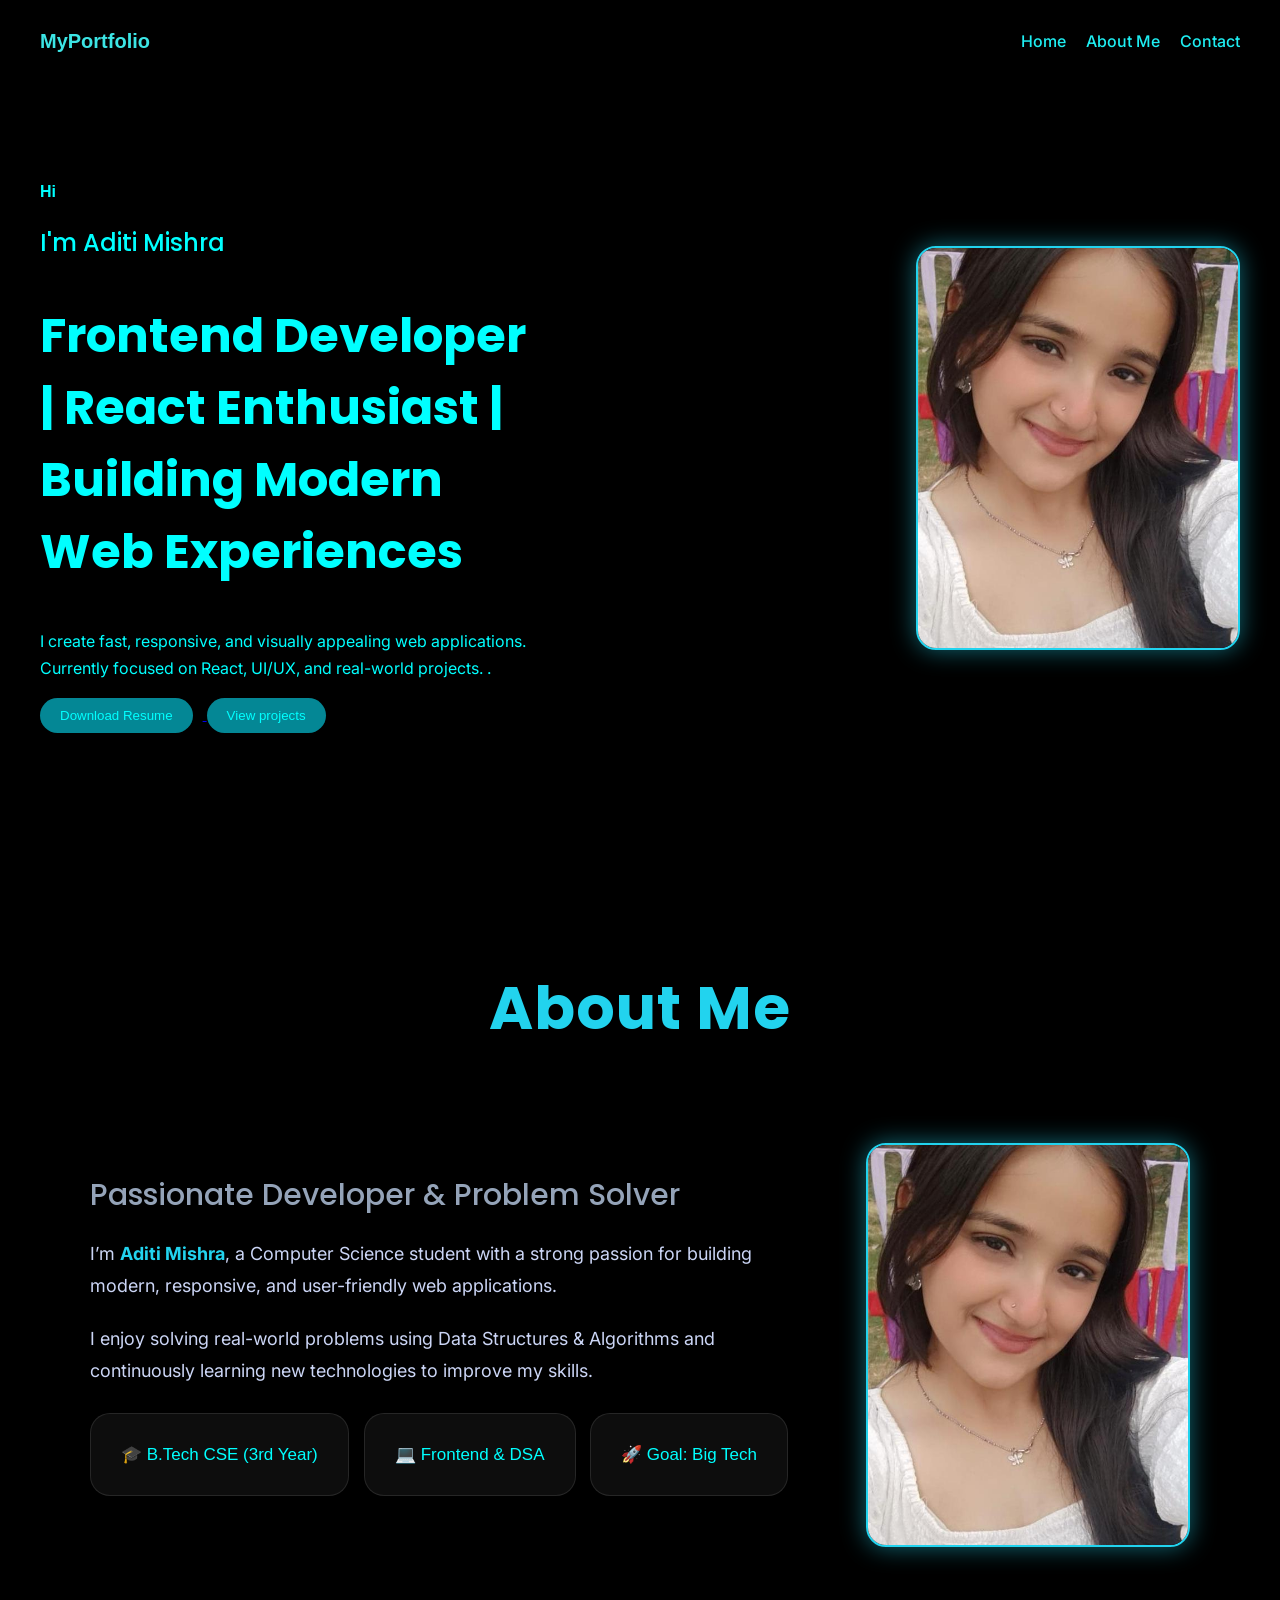
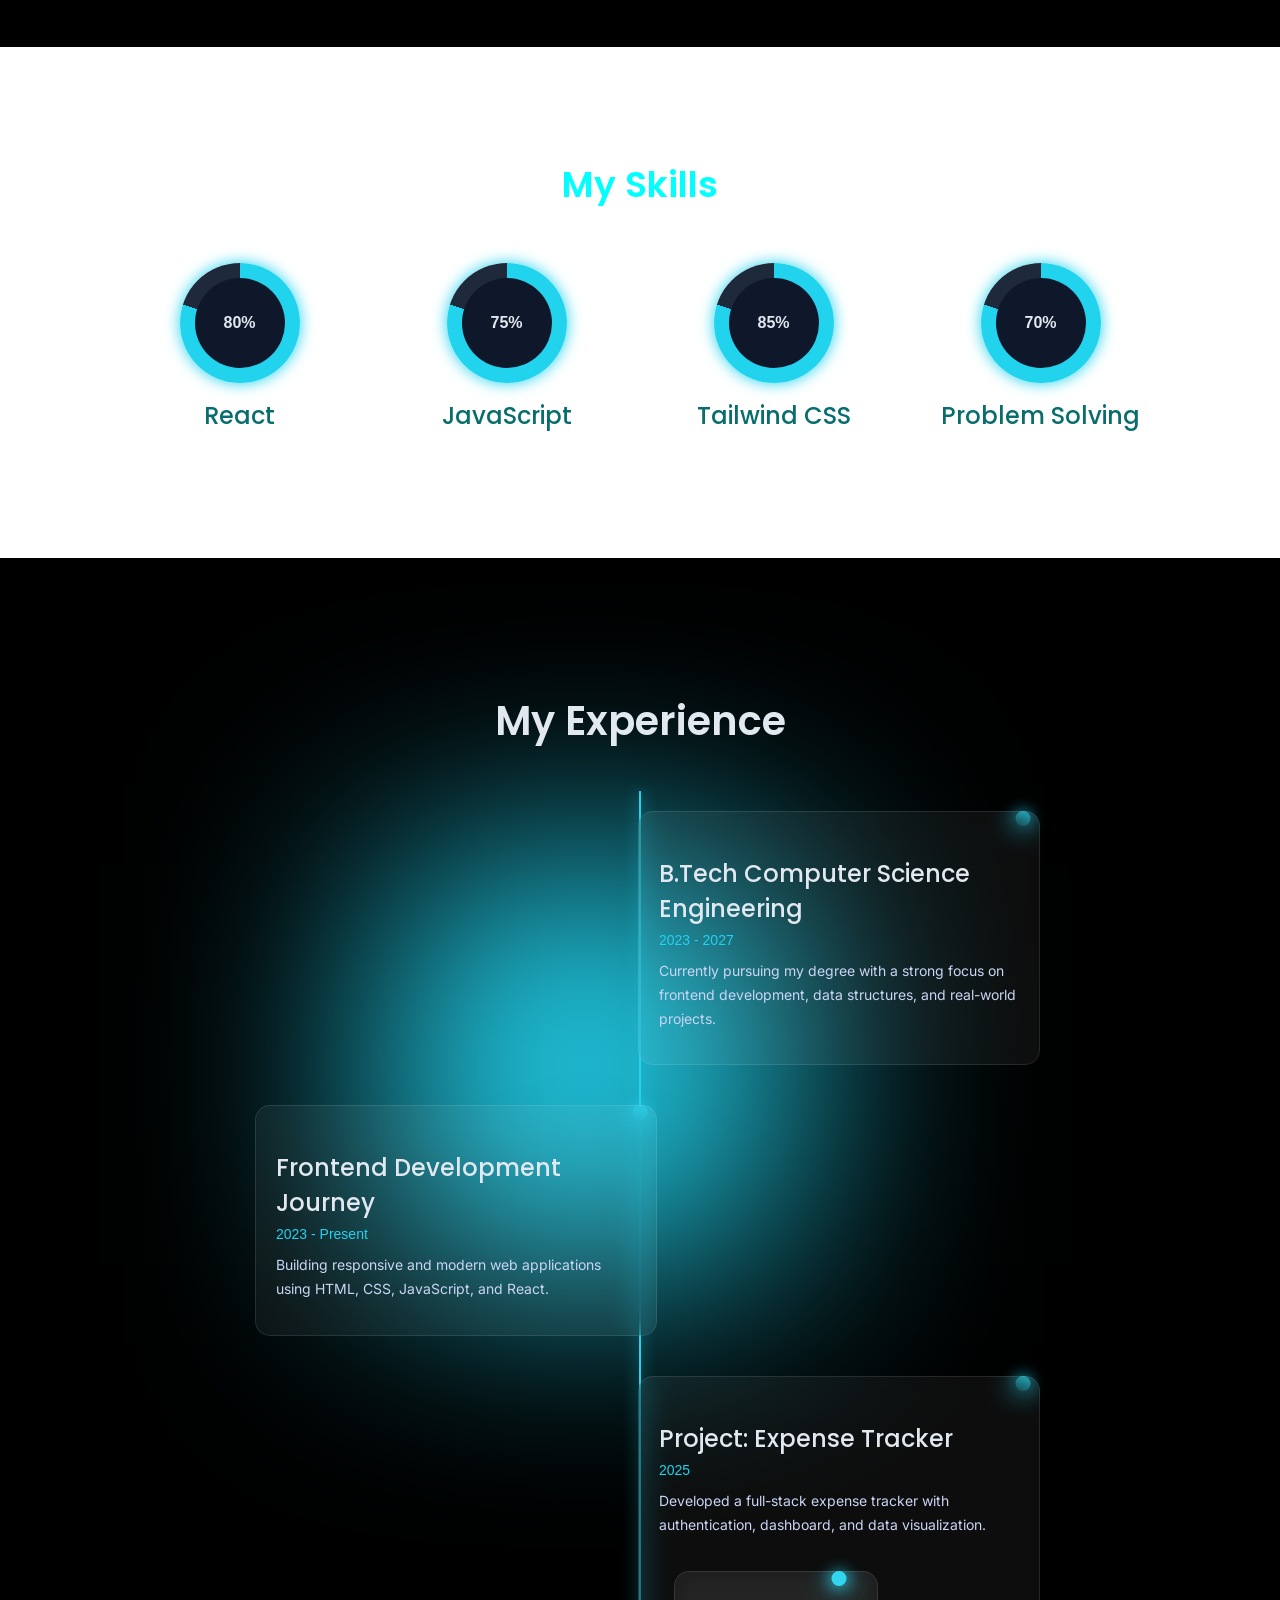
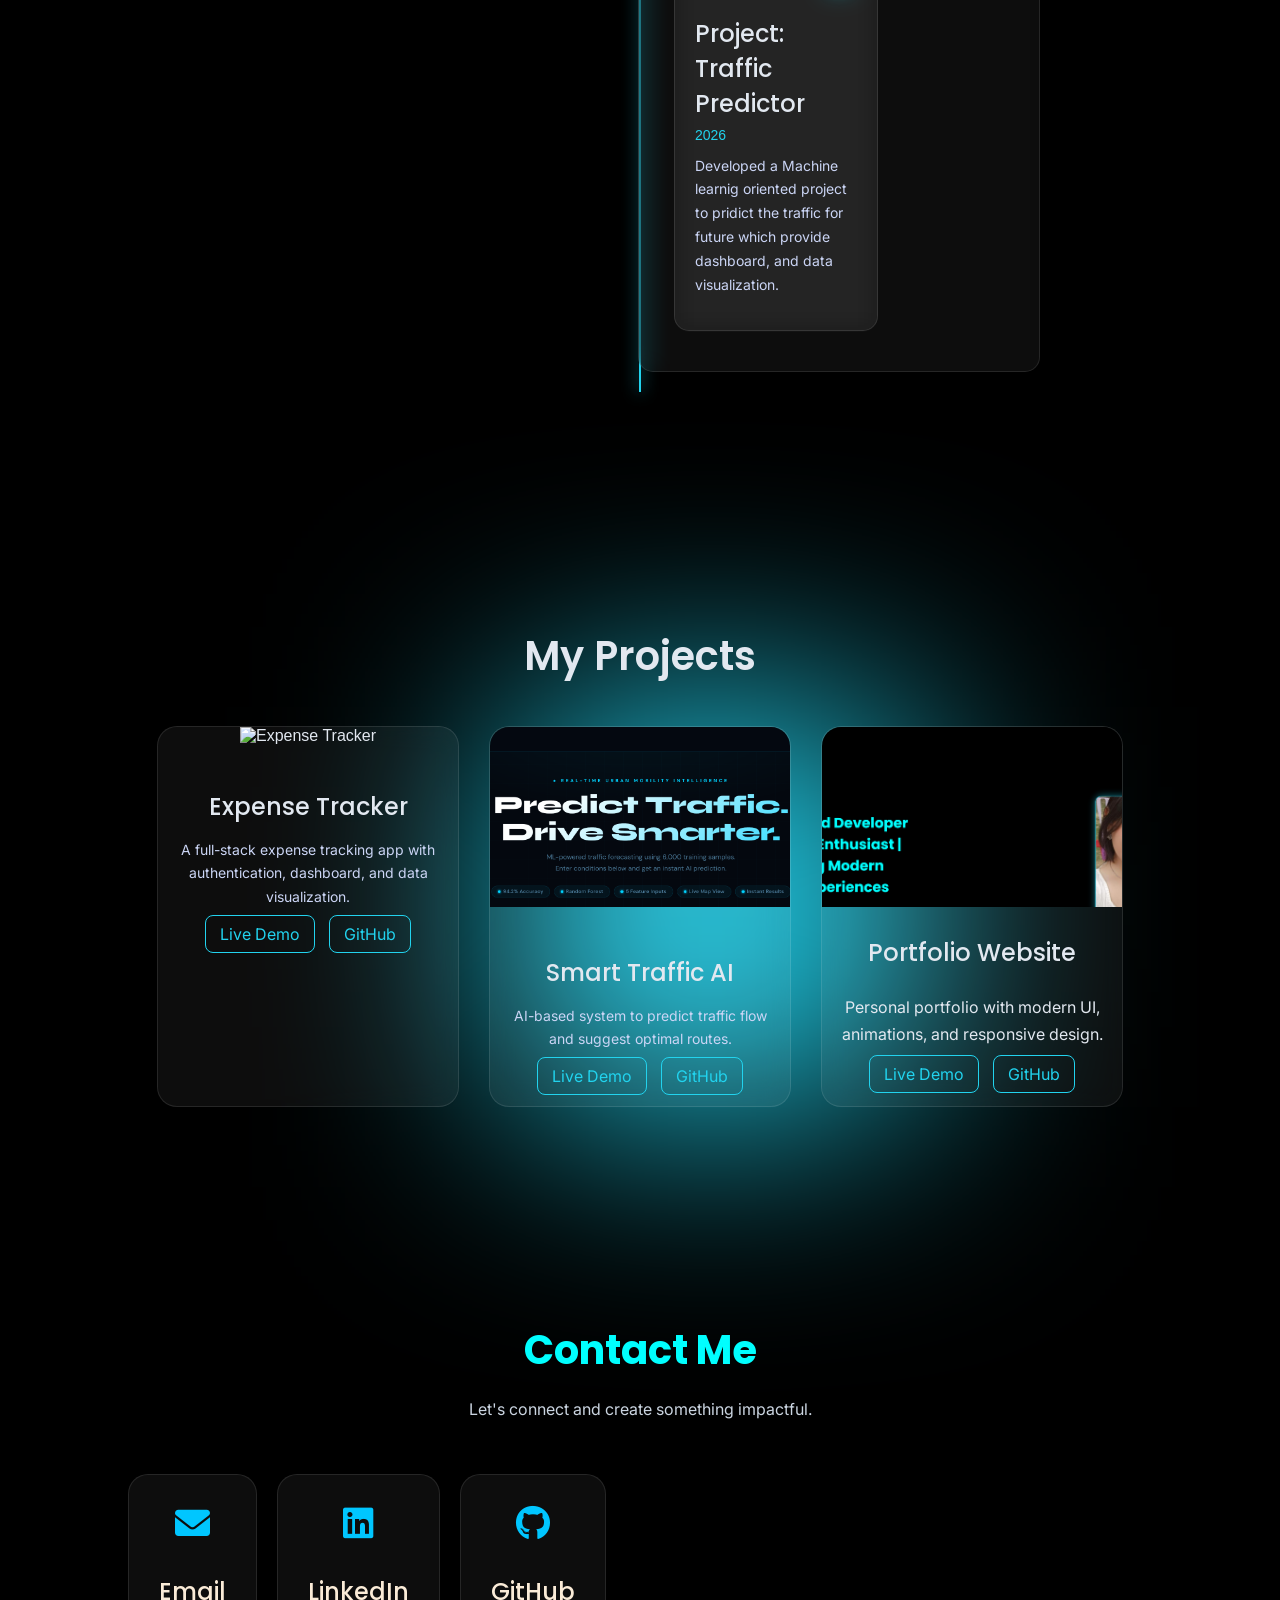
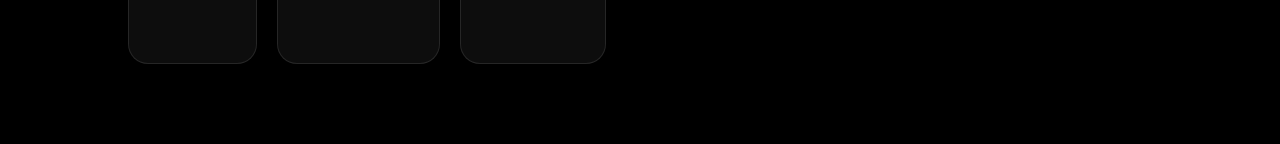
==== index.html @ 09c5f7f3 "first commit" ====
<!DOCTYPE html>
<html lang="en">
<head>
  <meta charset="UTF-8">
  <title>My Portfolio</title>

 <link rel="stylesheet" href="style.css">
 <link rel="stylesheet" href="https://cdnjs.cloudflare.com/ajax/libs/font-awesome/6.0.0/css/all.min.css">
 <link href="https://fonts.googleapis.com/css2?family=Poppins:wght@400;600;700&family=Inter:wght@300;400;500&display=swap" rel="stylesheet">
 
</head>

<body>

  <!-- NAVBAR -->
  <nav class="navbar">
    <div class="logo">MyPortfolio</div>
    <ul class="nav-links">
      <li><a href="#home">Home</a></li>
      <li><a href="about.html">About Me</a></li>
      <li><a href="#contact">Contact </a></li>
    </ul>
  </nav>

  <!-- HERO -->
  <section id="home" class="hero">
    <div class="hero-text">
      <h4>Hi</h4>
      <h3> I'm  Aditi Mishra</h3>
      <h1> Frontend Developer | React Enthusiast | Building Modern Web Experiences</h1> 
      <p>I create fast, responsive, and visually appealing web applications.
Currently focused on React, UI/UX, and real-world projects. .</p>
<a href="image/ADITI MISHRA cv (10).pdf" download>
  <button class="btn">Download Resume</button>
</a>  
      <button class="btn">View projects</button>
    </div>

    <div class ="imagebg">
    <img src="image/Aditi Mishra.jpeg">
  </section>

  <!-- ABOUT -->
  <!-- ABOUT -->
<section id="about">

  <!-- TOP HEADING -->
  <h2 class="about-title">About Me</h2>

  <div class="about-container">

    <!-- LEFT CONTENT -->
    <div class="about-content">
      <h3>Passionate Developer & Problem Solver</h3>

      <p>
        I’m <span>Aditi Mishra</span>, a Computer Science student with a strong passion for building modern, responsive, and user-friendly web applications.
      </p>

      <p>
        I enjoy solving real-world problems using Data Structures & Algorithms and continuously learning new technologies to improve my skills.
      </p>

      <div class="about-cards">
        <div class="card">🎓 B.Tech CSE (3rd Year)</div>
        <div class="card">💻 Frontend & DSA</div>
        <div class="card">🚀 Goal: Big Tech</div>
      </div>
    </div>

    <!-- RIGHT IMAGE -->
    <div class="about-image">
      <img src="image/Aditi Mishra.jpeg" alt="Aditi">
    </div>

  </div>

</section>

<!--skills-->
<section id="skills">
  <h2>My Skills</h2>

  <div class="skills-container">

    <div class="skill-card">
      <div class="circle">
        <span>80%</span>
      </div>
      <h3>React</h3>
    </div>

    <div class="skill-card">
      <div class="circle">
        <span>75%</span>
      </div>
      <h3>JavaScript</h3>
    </div>

    <div class="skill-card">
      <div class="circle">
        <span>85%</span>
      </div>
      <h3>Tailwind CSS</h3>
    </div>

    <div class="skill-card">
      <div class="circle">
        <span>70%</span>
      </div>
      <h3>Problem Solving</h3>
    </div>

  </div>
</section>
<!--Experince-->
<section id="experience">
  <h2 class="section-title">My Experience</h2>

  <div class="timeline">

    <!-- ITEM 1 -->
    <div class="timeline-item">
      <div class="timeline-dot"></div>
      <div class="timeline-content">
        <h3>B.Tech Computer Science Engineering</h3>
        <span>2023 - 2027</span>
        <p>
          Currently pursuing my degree with a strong focus on frontend development,
          data structures, and real-world projects.
        </p>
      </div>
    </div>

    <!-- ITEM 2 -->
    <div class="timeline-item">
      <div class="timeline-dot"></div>
      <div class="timeline-content">
        <h3>Frontend Development Journey</h3>
        <span>2023 - Present</span>
        <p>
          Building responsive and modern web applications using HTML, CSS,
          JavaScript, and React.
        </p>
      </div>
    </div>

    <!-- ITEM 3 -->
    <div class="timeline-item">
      <div class="timeline-dot"></div>
      <div class="timeline-content">
        <h3>Project: Expense Tracker</h3>
        <span>2025</span>
        <p>
          Developed a full-stack expense tracker with authentication,
          dashboard, and data visualization.
        </p>
        <div class="timeline-item">
      <div class="timeline-dot"></div>
      <div class="timeline-content">
        <h3>Project: Traffic Predictor</h3>
        <span>2026</span>
        <p>
          Developed a Machine learnig oriented project to pridict the traffic for future which provide
          dashboard, and data visualization.
        </p>
      </div>
      </div>
    </div>

  </div>
</section>
<section id="projects">
  <h2 class="section-title">My Projects</h2>

  <div class="projects-container">

    <!-- PROJECT 1 -->
    <div class="project-card">
      <img src="project1.jpg" alt="Expense Tracker">

      <div class="project-content">
        <h3>Expense Tracker</h3>
        <p>
          A full-stack expense tracking app with authentication,
          dashboard, and data visualization.
        </p>

        <div class="project-buttons">
          <a href="#">Live Demo</a>
          <a href="#">GitHub</a>
        </div>
      </div>
    </div>

    <!-- PROJECT 2 -->
    <div class="project-card">
    <img src="image/Screenshot 2026-04-22 012758.png" alt="taffic ai">

      <div class="project-content">
        <h3>Smart Traffic AI</h3>
        <p>
          AI-based system to predict traffic flow and suggest optimal routes.
        </p>

        <div class="project-buttons">
          <a href="https://smart-traffic-ai-7.onrender.com">Live Demo</a>
          <a href="#">GitHub</a>
        </div>
      </div>
    </div>

    <!-- PROJECT 3 -->
    <div class="project-card">
   <img src="image/Screenshot 2026-04-22 014218.png" alt="portfolio>

      <div class="project-content">
        <h3>Portfolio Website</h3>
        <p>
          Personal portfolio with modern UI, animations, and responsive design.
        </p>

        <div class="project-buttons">
          <a href="#">Live Demo</a>
          <a href="#">GitHub</a>
        </div>
      </div>
    </div>

  </div>
</section>
  <!-- CONTACT -->
 <section class="contact">
  <h1>Contact Me</h1>
  <p class="subtitle">Let's connect and create something impactful.</p>

  <div class="contact-container">

    <!-- LEFT SIDE -->
    <div class="contact-left">
      <div class="card">
        <i class="fas fa-envelope"></i>
        <a href="mailto:aditimishra98211@gmail.com"><h3>Email</h3></a>
        
      </div>

      <div class="card">
        <i class="fab fa-linkedin"></i>
        <a href="https://www.linkedin.com/in/aditi-mishra-0718652a6/"> <h3>LinkedIn</h3></a>
       
      </div>

      <div class="card">
      <i class="fab fa-github"></i>
        <a href="https://github.com/aditimishra98211-rgb">  <h3>GitHub</h3></a>
        
      </div>
    </div>
</body>
</html>
---- style.css ----
html {
      scroll-behavior: smooth;
    }

    body {
      margin: 0;
      font-family: Arial, sans-serif;
    }

    /* NAVBAR */
    .navbar {
      display: flex;
      justify-content: space-between;
      align-items: center;
      padding: 15px 40px;
      background:black;
      position: sticky;
      top: 0;
      box-shadow:aqua;
    }

    .logo {
      font-weight: bold;
      font-size: 20px;
      color:rgb(60, 229, 229)
    }

    .nav-links {
      display: flex;
      list-style: none;
      gap: 20px;
    }

    .nav-links a {
      text-decoration: none;
      color: rgb(30, 238, 242);
      font-weight: 500;
      background-color: black;
    }

    /* HERO SECTION */
    .hero {
      display: flex;
      justify-content: space-between;
      align-items: center;
      padding: 80px 40px;
      background:rgb(0, 0, 0)
    }

    .hero-text {
      max-width: 500px;
      color:aqua
    }

    .hero h1 {
      font: size 65px;
    }

    .btn {
      padding: 10px 20px;
      border-radius: 20px;
      border: none;
      background:rgb(4, 135, 149);
      color: aqua;
      cursor: pointer;
      margin-right: 10px;
    }

    /* SECTIONS */
    section {
      padding: 80px 40px;
      section {
  border-top: 1px solid rgba(255,255,255,0.1);
  box-shadow: inset 0 1px 20px rgba(34,211,238,0.2);
}

    }
    .imagebg{
  display: flex;
  justify-content: flex-end;
}

.imagebg img {
  width: 320px;
  height: 400px;
  object-fit: cover;
  border-radius: 20px;
  border: 2px solid #22d3ee;
  box-shadow: 0 0 25px rgba(34, 211, 238, 0.5);
  transition: 0.3s;
}

/* IMAGE HOVER */
.imagebg img:hover {
  transform: scale(1.05);
  box-shadow: 0 0 35px #22d3ee;
}
/* ===== ABOUT SECTION ===== */
#about {
  padding: 100px 60px;
  background: black;
  color:aqua;
}

/* TOP HEADING */
.about-title {
  text-align: center;
  font-size: 60px;
  font-weight: 700;
  color: #22d3ee;
  margin-bottom: 90px;
  letter-spacing: 1px;
}

/* MAIN LAYOUT */
.about-container {
  max-width: 1100px;
  margin: auto;
  display: flex;
  align-items: flex-start;
  justify-content: space-between;
  gap: 70px;
  flex-wrap: wrap;
}

/* LEFT CONTENT */
.about-content {
  flex: 1;
  min-width: 320px;
}

/* SUBHEADING */
.about-content h3 {
  font-size: 30px;
  color: #94a3b8;
  margin-bottom: 20px;
}

/* PARAGRAPH */
.about-content p {
  font-size: 18px;
  line-height: 1.8;
  margin-bottom: 20px;
  color: #cbd5f5;
}

/* NAME HIGHLIGHT */
.about-content span {
  color: #22d3ee;
  font-weight: bold;
}

/* RIGHT IMAGE */
.about-image {
  display: flex;
  justify-content: flex-end;
}

.about-image img {
  width: 320px;
  height: 400px;
  object-fit: cover;
  border-radius: 20px;
  border: 2px solid #22d3ee;
  box-shadow: 0 0 25px rgba(34, 211, 238, 0.5);
  transition: 0.3s;
}

/* IMAGE HOVER */
.about-image img:hover {
  transform: scale(1.05);
  box-shadow: 0 0 35px #22d3ee;
}

/* CARDS */
.about-cards {
  display: flex;
  gap: 15px;
  margin-top: 25px;
  flex-wrap: wrap;
}

/* CARD STYLE */
.card {
  padding: 12px 22px;
  border-radius: 12px;
  background: rgba(255,255,255,0.05);
  backdrop-filter: blur(10px);
  border: 1px solid rgba(255,255,255,0.1);
  font-size: 17px;
  transition: 0.3s;
}

/* CARD HOVER */
.card:hover {
  transform: translateY(-6px);
  box-shadow: 0 0 15px #22d3ee;
}

/* SECTION */
#skills {
  padding: 80px 20px;
  text-align: center;
   background : linear-gradient(black);
   color: aqua;
}
 


/* GRID */
.skills-container {
  display: flex;
  justify-content: center;
  gap: 25px;
  flex-wrap: wrap;
}

/* CARD */
.skill-card {
  width: 200px;
  padding: 20px;
  border-radius: 20px;
  background: rgba(255, 255, 255, 0.05);
  backdrop-filter: blur(12px);
  border: 1px solid rgba(255,255,255,0.1);
  transition: 0.3s;
  text-align: center;
}

/* HOVER */
.skill-card:hover {
  transform: translateY(-10px);
  box-shadow: 0 0 25px #22d3ee;
}

/* CIRCLE */
.circle {
  width: 120px;
  height: 120px;
  margin: auto;
  border-radius: 50%;
  display: flex;
  align-items: center;
  justify-content: center;
  position: relative;

  background: conic-gradient(#22d3ee 80%, #1e293b 0%);
}
.circle {
  box-shadow: 0 0 15px #22d3ee;
}

/* INNER CIRCLE */
.circle::before {
  content: "";
  position: absolute;
  width: 90px;
  height: 90px;
  background: #0f172a;
  border-radius: 50%;
}

/* TEXT INSIDE */
.circle span {
  position: relative;
  color: #e2e8f0;
  font-weight: bold;
}

/* TITLE */
.skill-card h3 {
  margin-top: 15px;
  color: rgb(7, 109, 109);
}
/* SECTION */
#experience {
  padding: 100px 20px;
  background: black;
  color: #e2e8f0;
  position: relative;
}

/* TITLE */
.section-title {
  font-size: 40px;
  text-align: center;
  margin-bottom: 40px;
}

/* TIMELINE */
.timeline {
  position: relative;
  max-width: 800px;
  margin: auto;
}

/* VERTICAL LINE */
.timeline::before {
  content: "";
  position: absolute;
  left: 50%;
  width: 2px;
  height: 100%;
  background: #22d3ee;
  transform: translateX(-50%);
  box-shadow: 0 0 15px #22d3ee;
}

/* ITEM */
.timeline-item {
  display: flex;
  justify-content: flex-end;
  padding: 20px 0;
  position: relative;
}

/* ALTERNATE SIDE */
.timeline-item:nth-child(even) {
  justify-content: flex-start;
}

/* DOT */
.timeline-dot {
  position: absolute;
  left: 50%;
  width: 15px;
  height: 15px;
  background: #22d3ee;
  border-radius: 50%;
  transform: translateX(-50%);
  box-shadow: 0 0 15px #22d3ee;
}

/* CONTENT CARD */
.timeline-content {
  width: 45%;
  background: rgba(255,255,255,0.05);
  padding: 20px;
  border-radius: 15px;
  backdrop-filter: blur(12px);
  border: 1px solid rgba(255,255,255,0.1);
  transition: 0.3s;
}

/* HOVER */
.timeline-content:hover {
  transform: translateY(-8px);
  box-shadow: 0 0 25px #22d3ee;
}

/* TEXT */
.timeline-content h3 {
  margin-bottom: 5px;
}

.timeline-content span {
  font-size: 14px;
  color: #22d3ee;
}

.timeline-content p {
  margin-top: 10px;
  font-size: 14px;
  color: #cbd5f5;
}

/* GLOW BACKGROUND */
#experience::before {
  content: "";
  position: absolute;
  width: 400px;
  height: 400px;
  background: #22d3ee;
  filter: blur(120px);
  top: 20%;
  left: 30%;
  z-index: 0;
}

#experience * {
  position: relative;
  z-index: 1;
}

/* RESPONSIVE */
@media (max-width: 768px) {
  .timeline::before {
    left: 10px;
  }

  .timeline-item {
    justify-content: flex-start;
    padding-left: 30px;
  }

  .timeline-dot {
    left: 10px;
  }

  .timeline-content {
    width: 100%;
  }
}
/* SECTION */
#projects {
  padding: 100px 20px;
  background:black;
  color: #e2e8f0;
  text-align: center;
  position: relative;
}

/* TITLE */
.section-title {
  font-size: 36px;
  margin-bottom: 50px;
  
}

/* GRID */
.projects-container {
  display: flex;
  justify-content: center;
  gap: 30px;
  flex-wrap: wrap;
}

/* CARD */
.project-card {
  width: 300px;
  border-radius: 20px;
  overflow: hidden;
  background: rgba(255,255,255,0.05);
  backdrop-filter: blur(12px);
  border: 1px solid rgba(255,255,255,0.1);
  transition: 0.3s;
}

/* IMAGE */
.project-card img {
  width: 100%;
  height: 180px;
  object-fit: cover;
}

/* CONTENT */
.project-content {
  padding: 20px;
}

/* TEXT */
.project-content h3 {
  margin-bottom: 10px;
}

.project-content p {
  font-size: 14px;
  color: #cbd5f5;
}

/* BUTTONS */
.project-buttons {
  margin-top: 15px;
}

.project-buttons a {
  text-decoration: none;
  padding: 8px 14px;
  margin: 5px;
  border-radius: 8px;
  border: 1px solid #22d3ee;
  color: #22d3ee;
  transition: 0.3s;
}

/* BUTTON HOVER */
.project-buttons a:hover {
  background: #22d3ee;
  color: black;
}

/* CARD HOVER */
.project-card:hover {
  transform: translateY(-10px);
  box-shadow: 0 0 25px #22d3ee;
  object-fit: contain;
}

/* GLOW BACKGROUND */
#projects::before {
  content: "";
  position: absolute;
  width: 400px;
  height: 400px;
  background: #22d3ee;
  filter: blur(120px);
  top: 30%;
  left: 40%;
  z-index: 0;
}

#projects * {
  position: relative;
  z-index: 1;
}
h1, h2, h3 {
  font-family: 'Poppins', sans-serif;
}

p, a, li {
  font-family: 'Inter', sans-serif;
}
h1 { font-size: 48px; font-weight: 700; }
h2 { font-size: 36px; font-weight: 600; }
h3 { font-size: 24px; font-weight: 500; }

p  { font-size: 16px; line-height: 1.7; }
.section-title {
  font-size: 40px;
  text-align: center;
  margin-bottom: 40px;
}
.gradient-text {
  background: linear-gradient(to right, #22d3ee, #6366f1);
  -webkit-background-clip: text;
  color: transparent;
}
.contact {
  padding: 80px 10%;
  text-align: center;
  background:black;
  color: aqua;
}

.contact h1 {
  font-size: 40px;
  margin-bottom: 10px;
}

.subtitle {
  color: #cbd5e1;
  margin-bottom: 50px;
}

.contact-container {
  display: flex;
  justify-content: space-between;
  align-items: center;
  gap: 40px;
}

/* LEFT SIDE */
.contact-left {
  display: flex;
  gap: 20px;
}

.card {
  background: rgba(255,255,255,0.05);
  padding: 30px;
  border-radius: 20px;
  backdrop-filter: blur(10px);
  transition: 0.3s;
  cursor: pointer;
}
.card i {
  font-size: 35px;
  margin-bottom: 10px;
  color: #00c6ff;
}

.card:hover {
  transform: translateY(-10px);
  background: rgba(255,255,255,0.1);
}

/* RIGHT SIDE FORM */
.contact-right {
  width: 50%;
  background: rgba(255,255,255,0.05);
  padding: 30px;
  border-radius: 20px;
  backdrop-filter: blur(15px);
}

form {
  display: flex;
  flex-direction: column;
  gap: 15px;
}

input, textarea {
  padding: 12px;
  border: none;
  border-radius: 10px;
  outline: none;
  background:black
  color: aqua;
}

textarea {
  height: 120px;
}

button {
  padding: 12px;
  border: none;
  border-radius: 10px;
  background: linear-gradient(45deg, #00c6ff, #0072ff);
  color: white;
  cursor: pointer;
  transition: 0.3s;
}

button:hover {
  transform: scale(1.05);
}
.card a{
  text-decoration: none;
  color: antiquewhite;
}
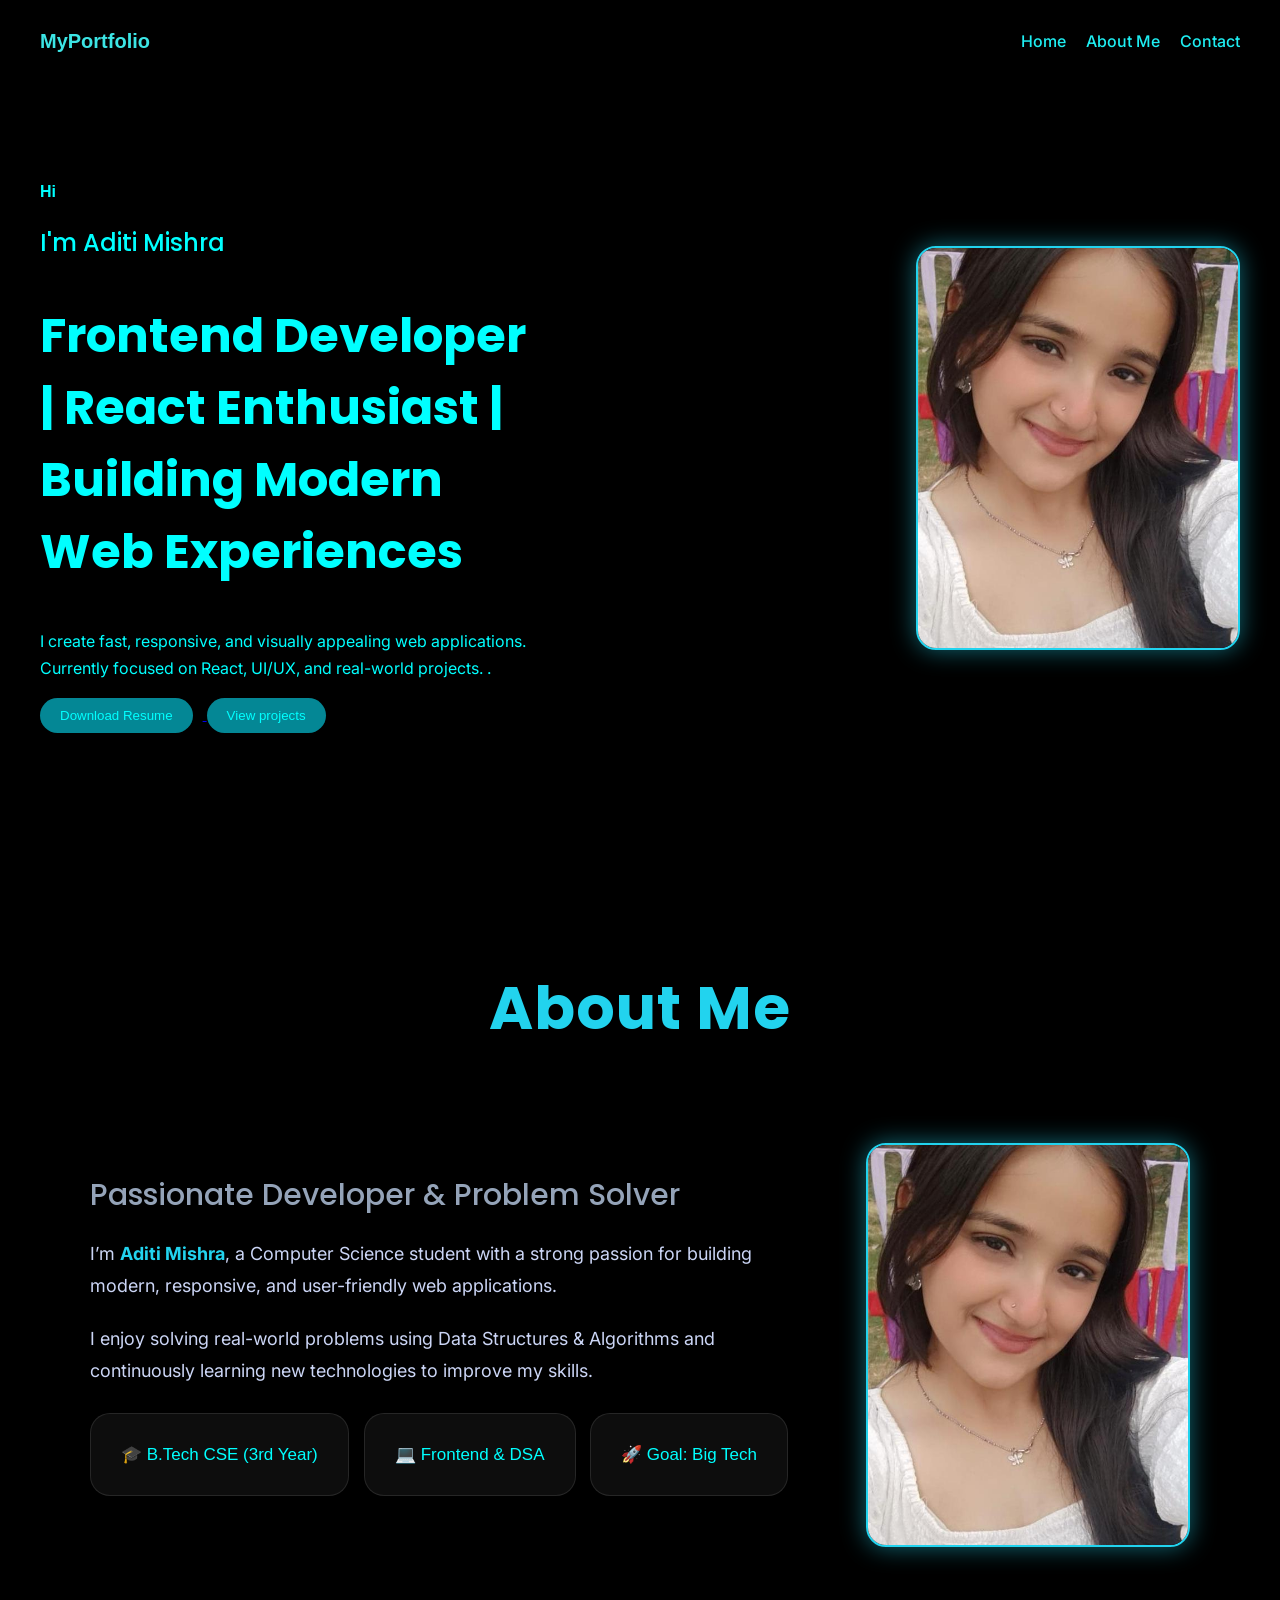
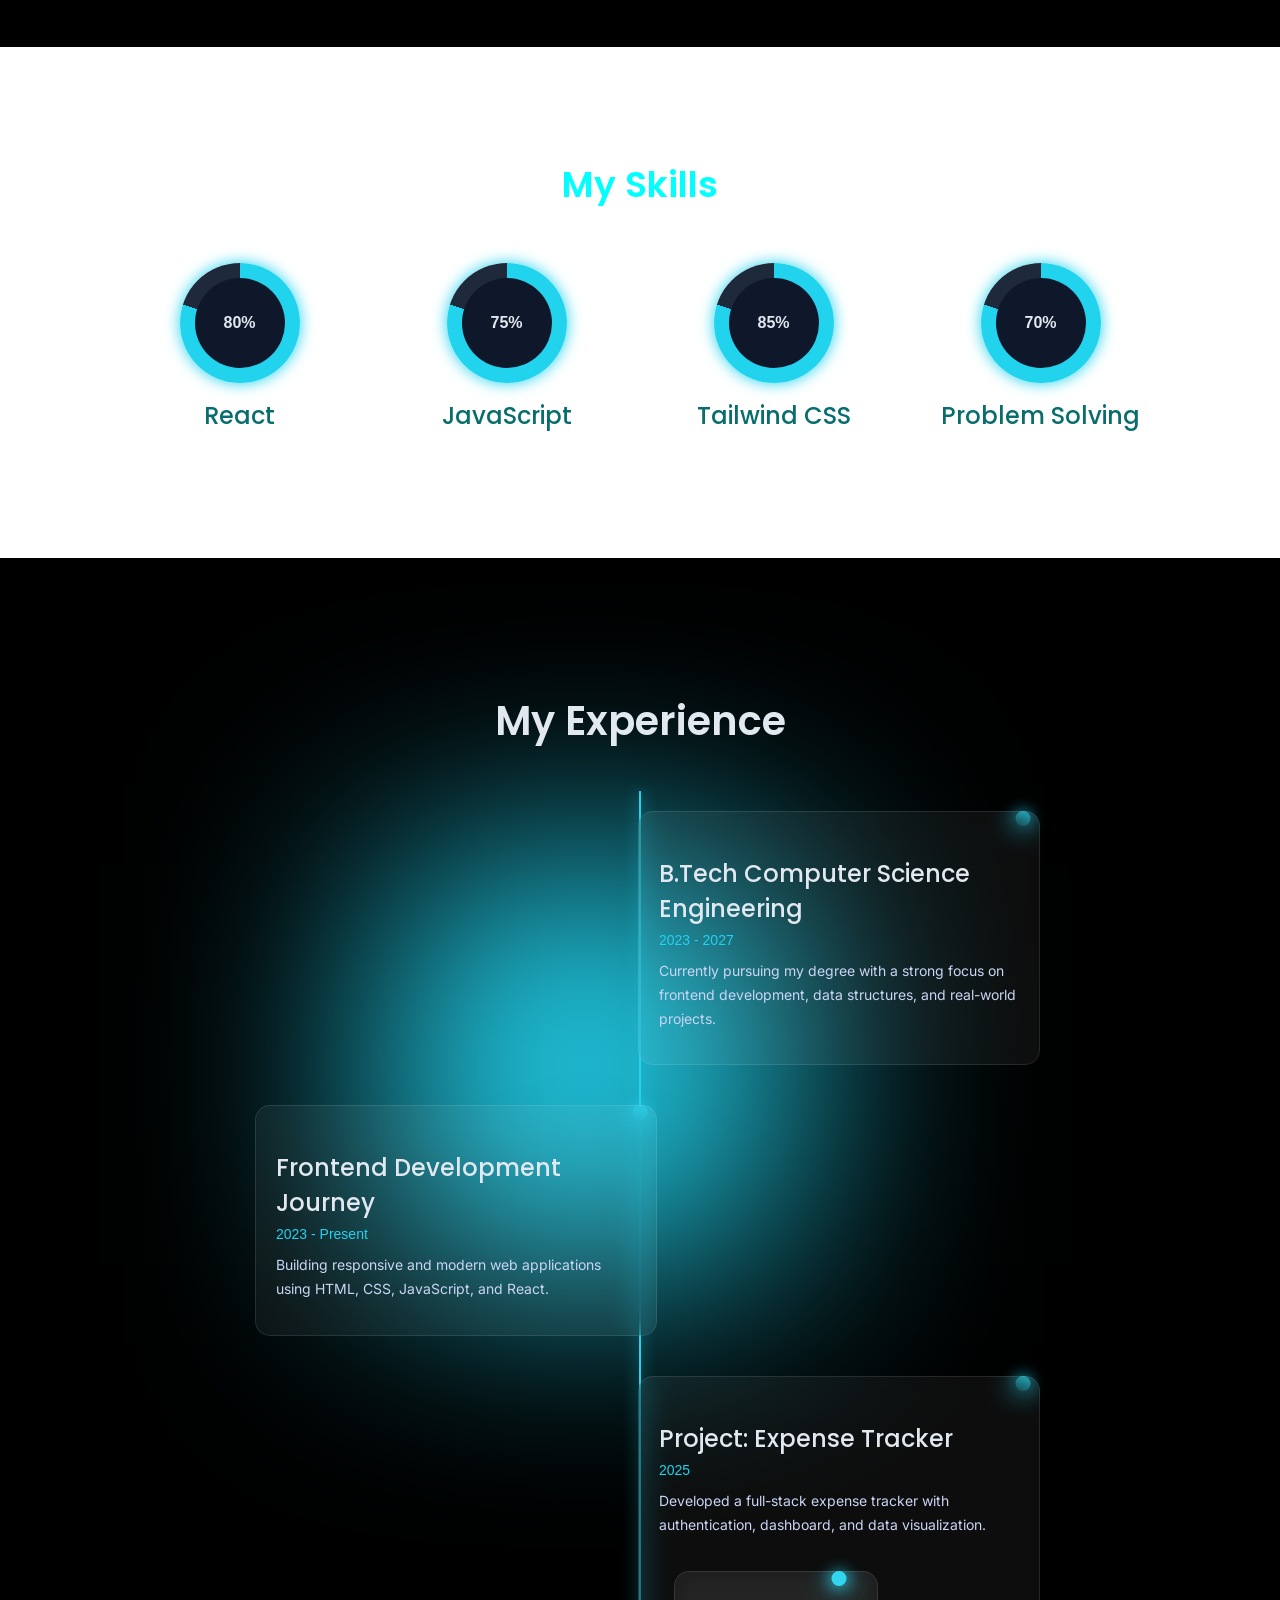
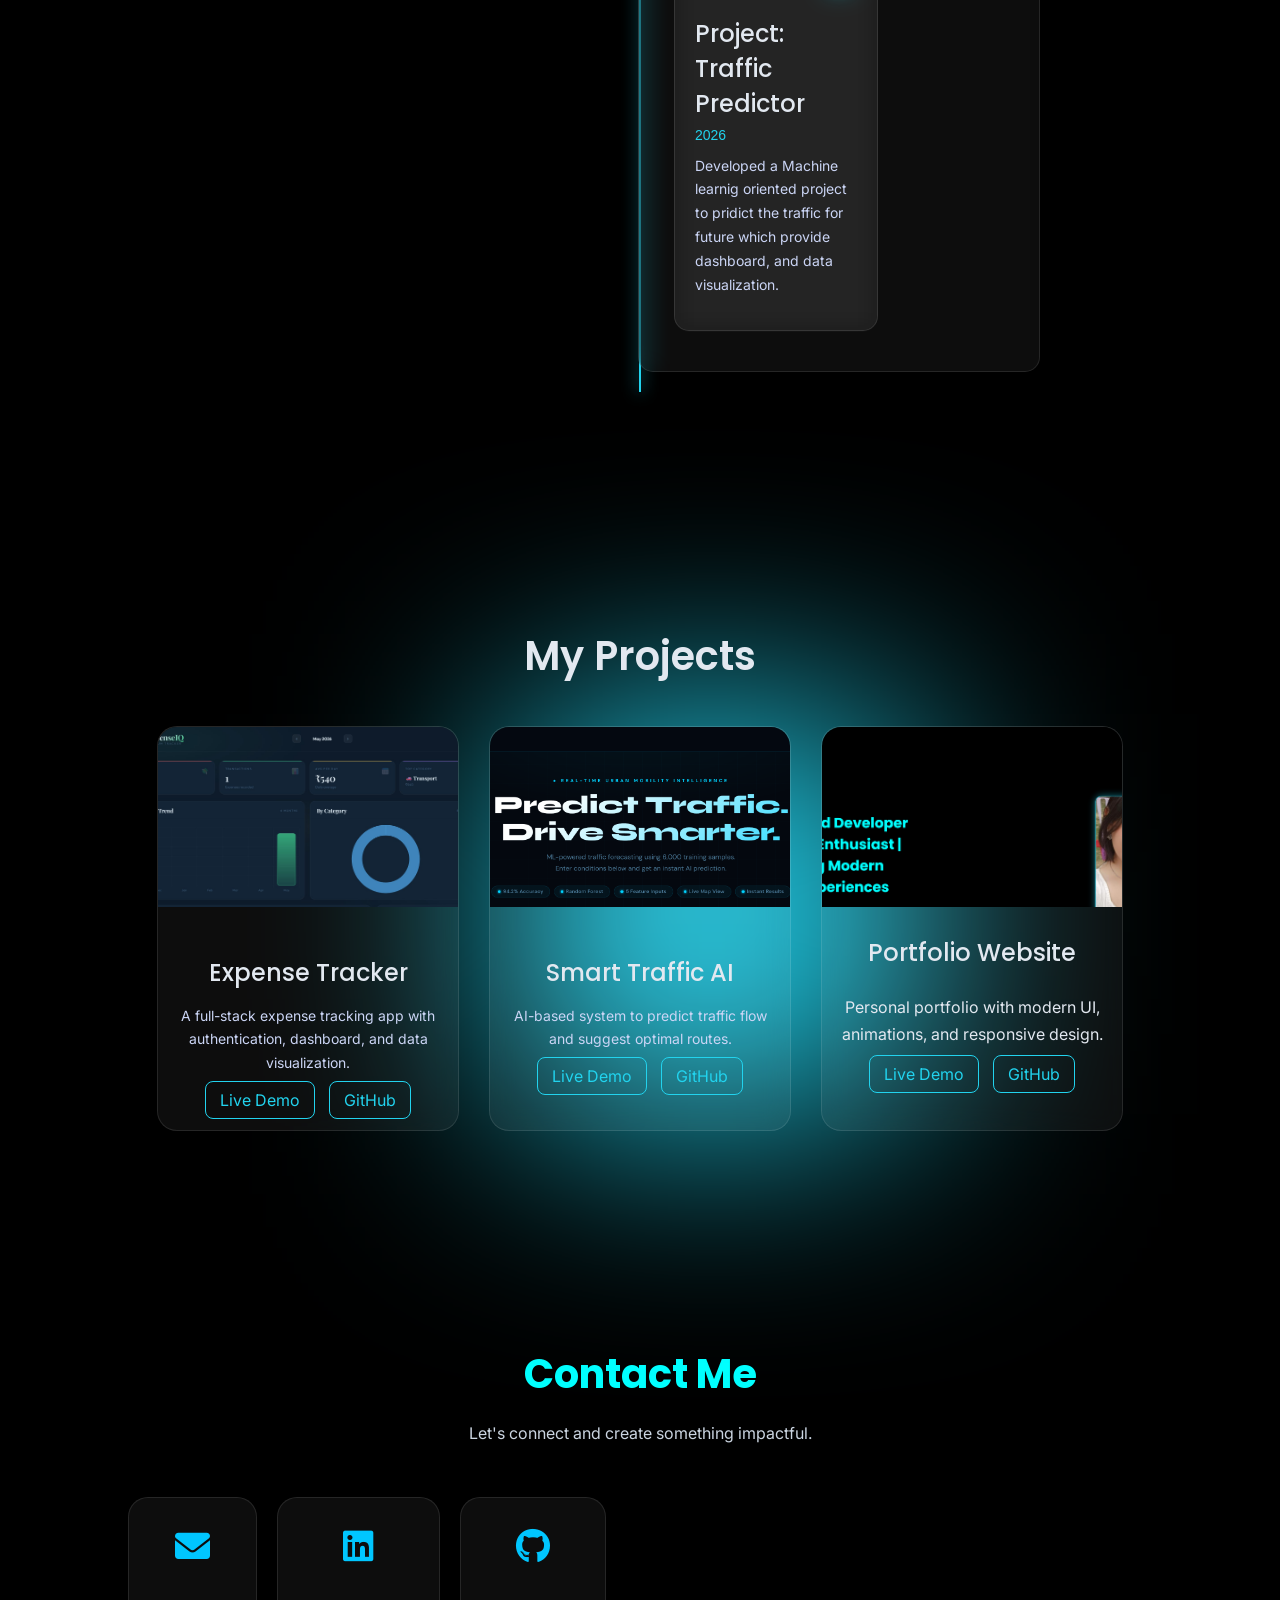
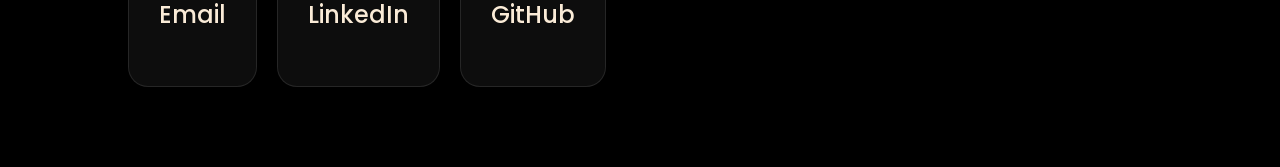
==== commit 1c420dbe: "Update index.html" ====
--- a/index.html
+++ b/index.html
@@ -177,7 +177,7 @@
 
     <!-- PROJECT 1 -->
     <div class="project-card">
-      <img src="project1.jpg" alt="Expense Tracker">
+      <img src="image/project1image.jpg" alt="Expense Tracker">
 
       <div class="project-content">
         <h3>Expense Tracker</h3>
@@ -187,8 +187,8 @@
         </p>
 
         <div class="project-buttons">
-          <a href="#">Live Demo</a>
-          <a href="#">GitHub</a>
+          <a href="https://aditimishra98211-rgb.github.io/expense-tracker/">Live Demo</a>
+          <a href="https://github.com/aditimishra98211-rgb/expense-tracker">GitHub</a>
         </div>
       </div>
     </div>
@@ -257,4 +257,4 @@
       </div>
     </div>
 </body>
-</html>+</html>
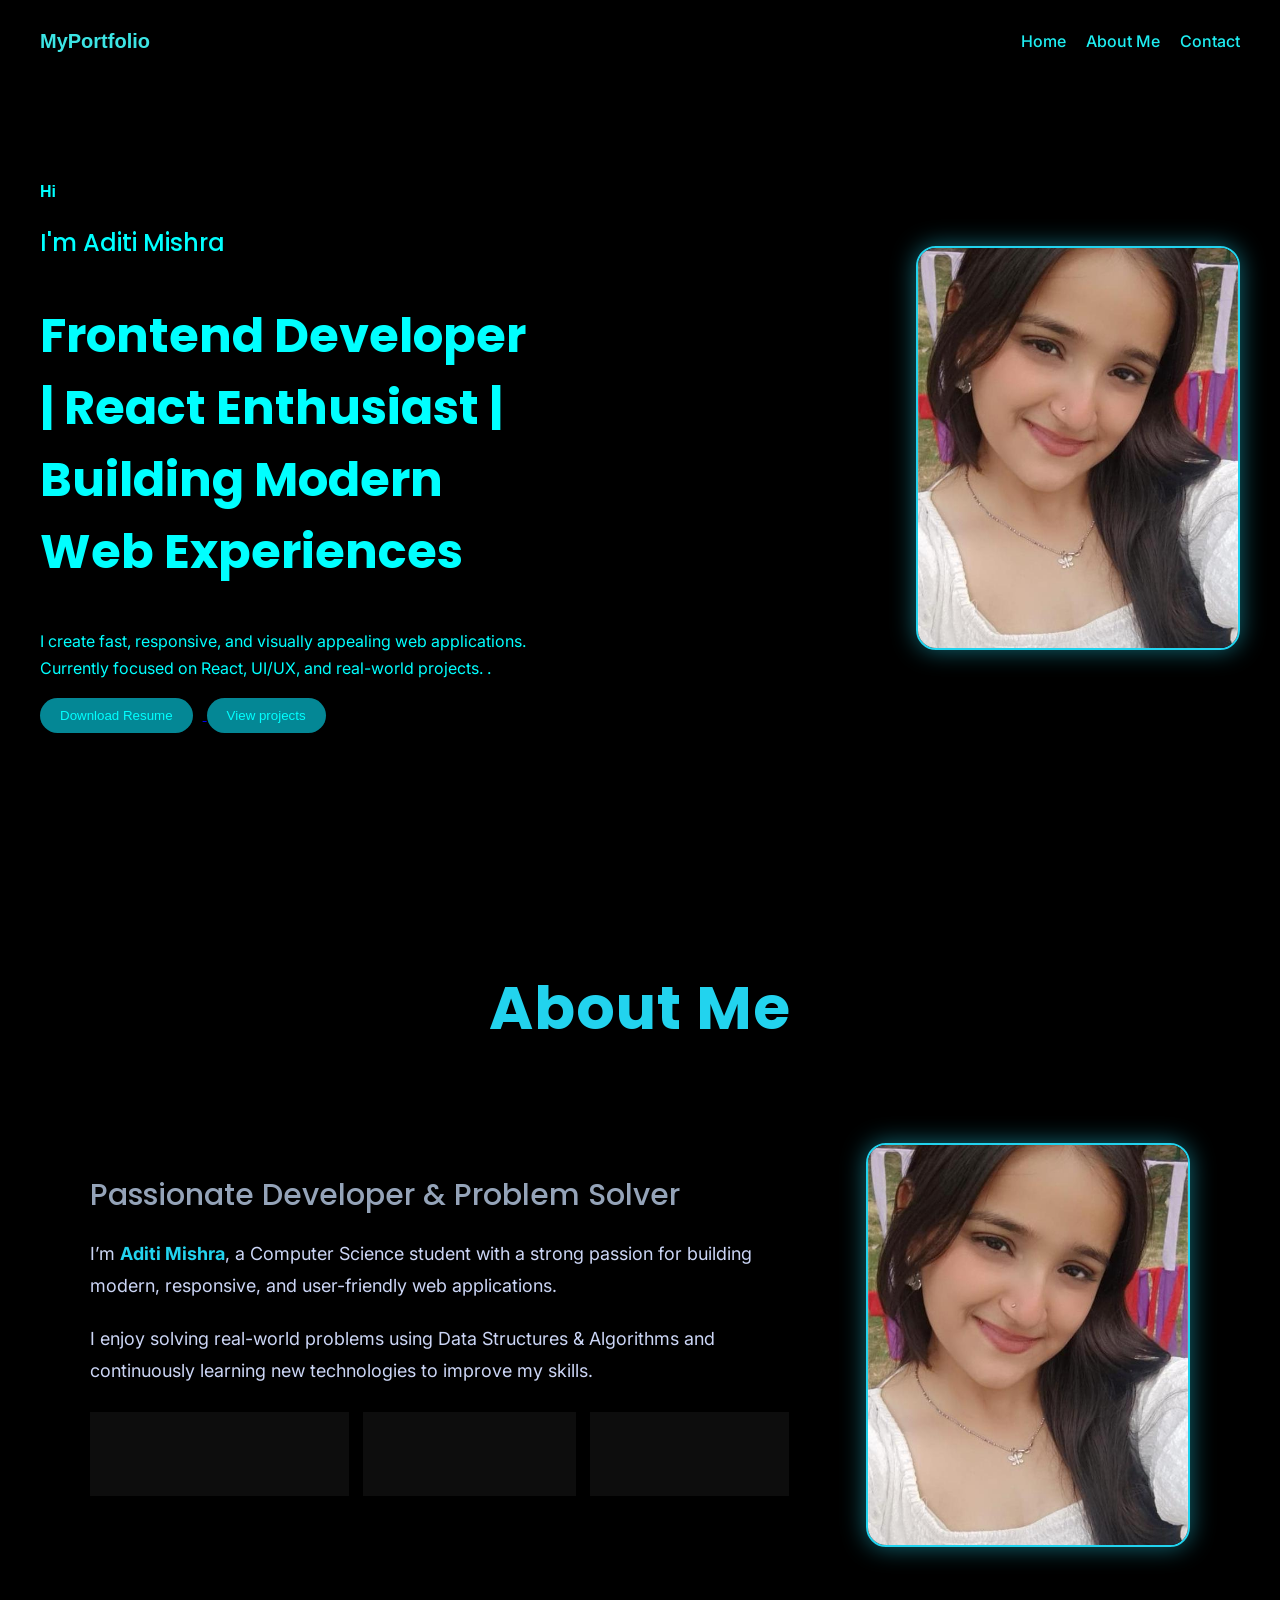
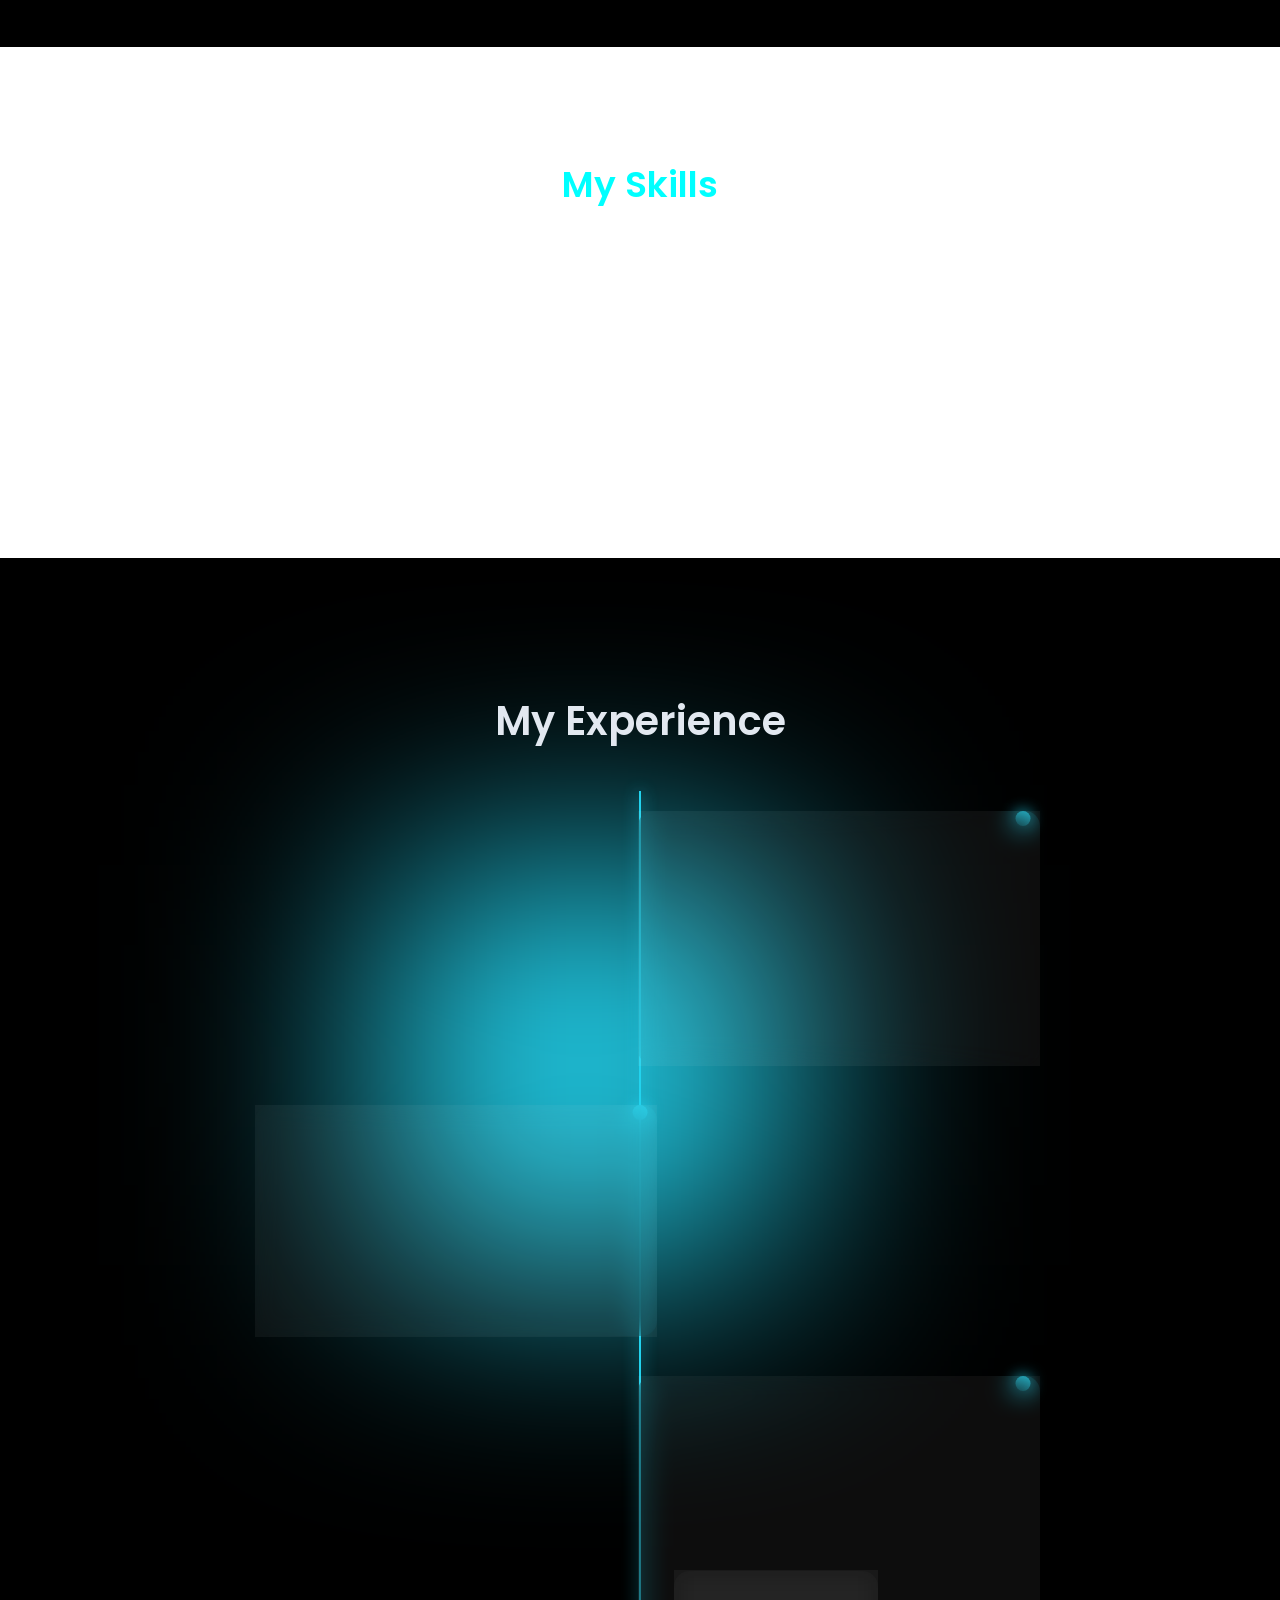
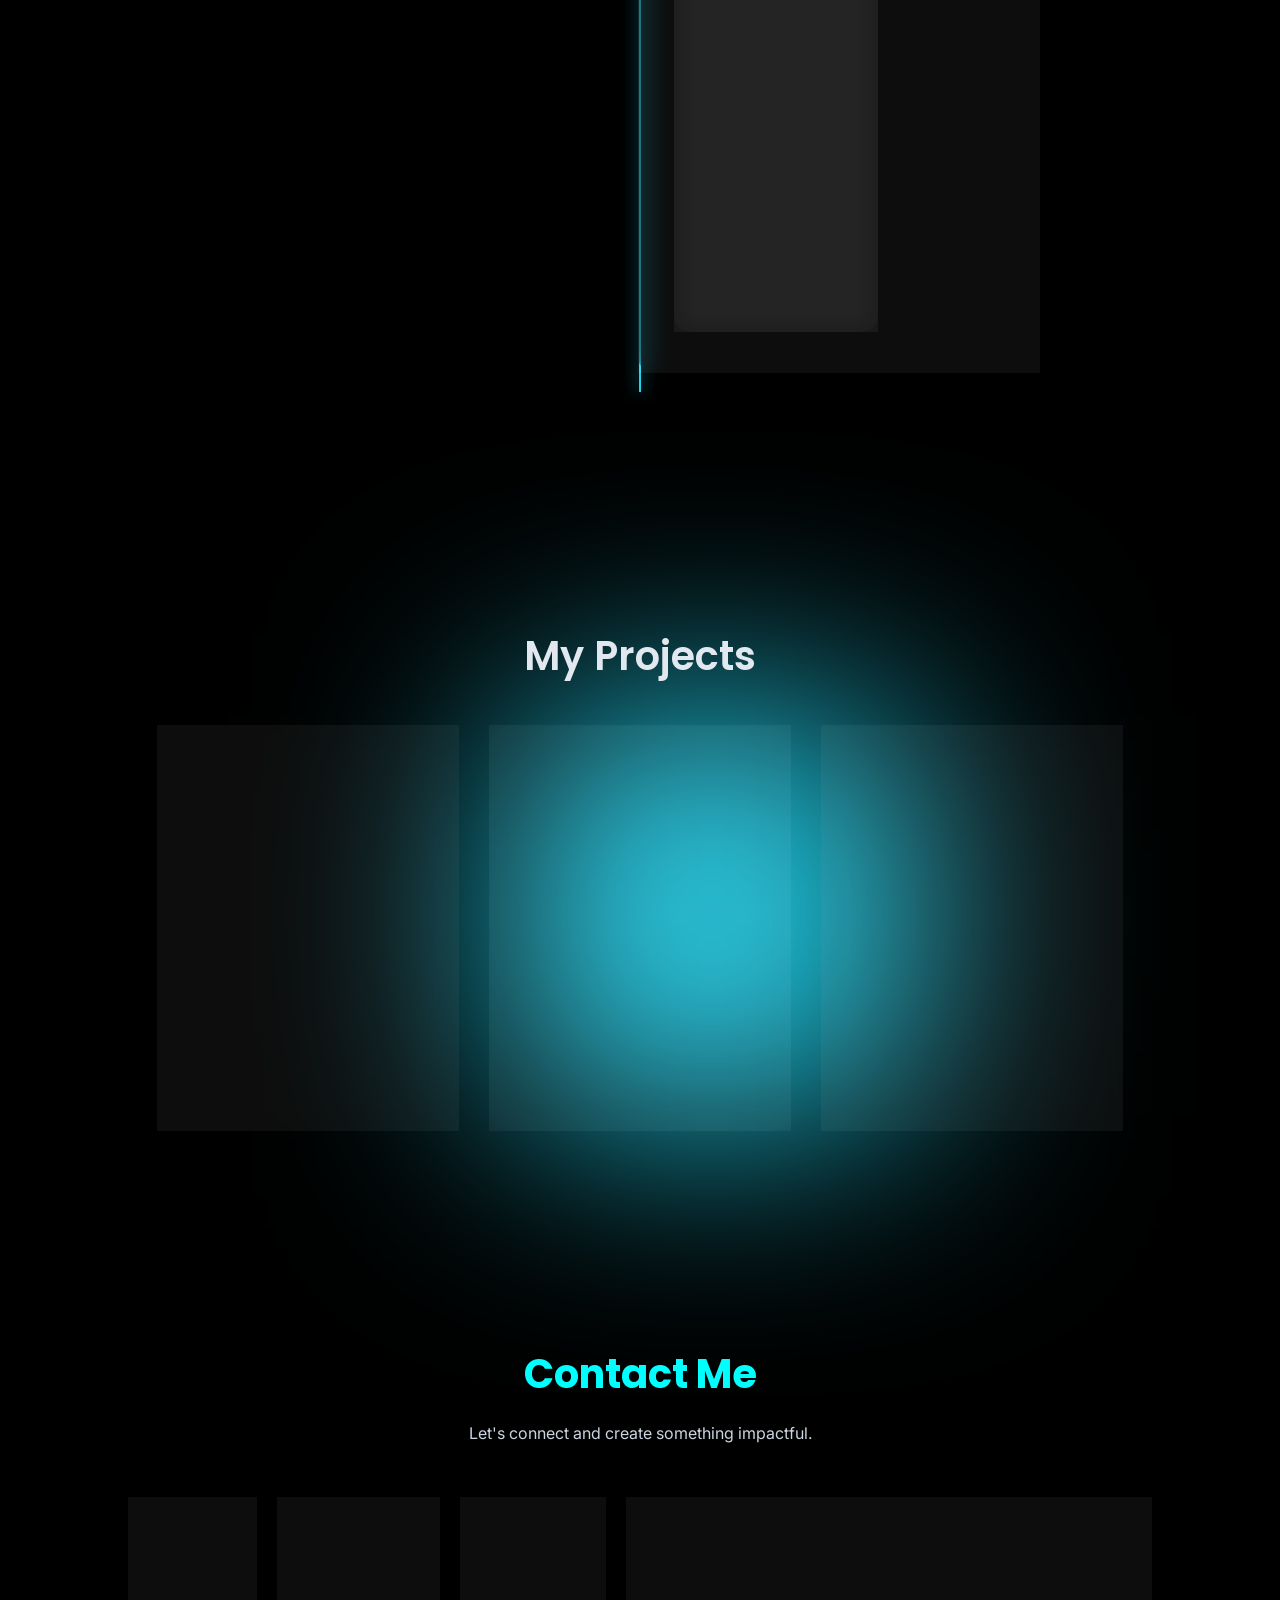
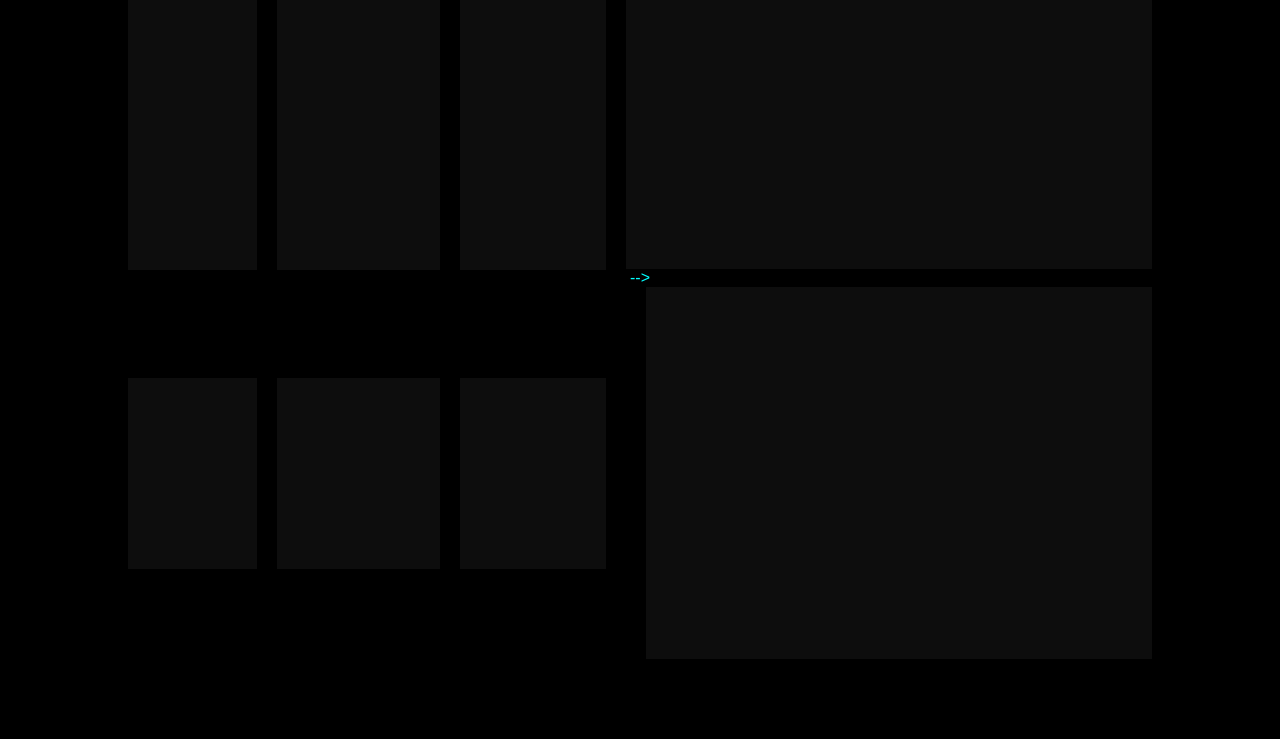
==== commit 77eb8ea1: "Update index.html" ====
--- a/index.html
+++ b/index.html
@@ -234,7 +234,7 @@
   <h1>Contact Me</h1>
   <p class="subtitle">Let's connect and create something impactful.</p>
 
-  <div class="contact-container">
+  <!-- <div class="contact-container">
 
     <!-- LEFT SIDE -->
     <div class="contact-left">
@@ -255,6 +255,50 @@
         <a href="https://github.com/aditimishra98211-rgb">  <h3>GitHub</h3></a>
         
       </div>
-    </div>
+      <div class="contact-right">
+  <form>
+    <input type="text" placeholder="Your Name">
+    <input type="email" placeholder="Your Email">
+    <textarea placeholder="Message"></textarea>
+    <button>Send</button>
+  </form>
+</div>
+    </div> -->
+
+   <div class="contact-container">  <!-- Parent flex container -->
+
+  <!-- LEFT SIDE -->
+  <div class="contact-left">
+    <div class="card">
+      <i class="fas fa-envelope"></i>
+      <a href="mailto:aditimishra98211@gmail.com"><h3>Email</h3></a>
+    </div>
+
+    <div class="card">
+      <i class="fab fa-linkedin"></i>
+      <a href="https://www.linkedin.com/in/aditi-mishra-0718652a6/">
+        <h3>LinkedIn</h3>
+      </a>
+    </div>
+
+    <div class="card">
+      <i class="fab fa-github"></i>
+      <a href="https://github.com/aditimishra98211-rgb">
+        <h3>GitHub</h3>
+      </a>
+    </div>
+  </div>
+
+  <!-- RIGHT SIDE -->
+  <div class="contact-right">
+    <form>
+      <input type="text" placeholder="Your Name">
+      <input type="email" placeholder="Your Email">
+      <textarea placeholder="Message"></textarea>
+      <button>Send</button>
+    </form>
+  </div>
+
+</div>
 </body>
 </html>
--- a/style.css
+++ b/style.css
@@ -594,8 +594,10 @@
   border: none;
   border-radius: 10px;
   outline: none;
-  background:black
+  background: black;   
   color: aqua;
+  border: 1px solid rgba(255,255,255,0.2);
+
 }
 
 textarea {
@@ -618,4 +620,4 @@
 .card a{
   text-decoration: none;
   color: antiquewhite;
-}+}
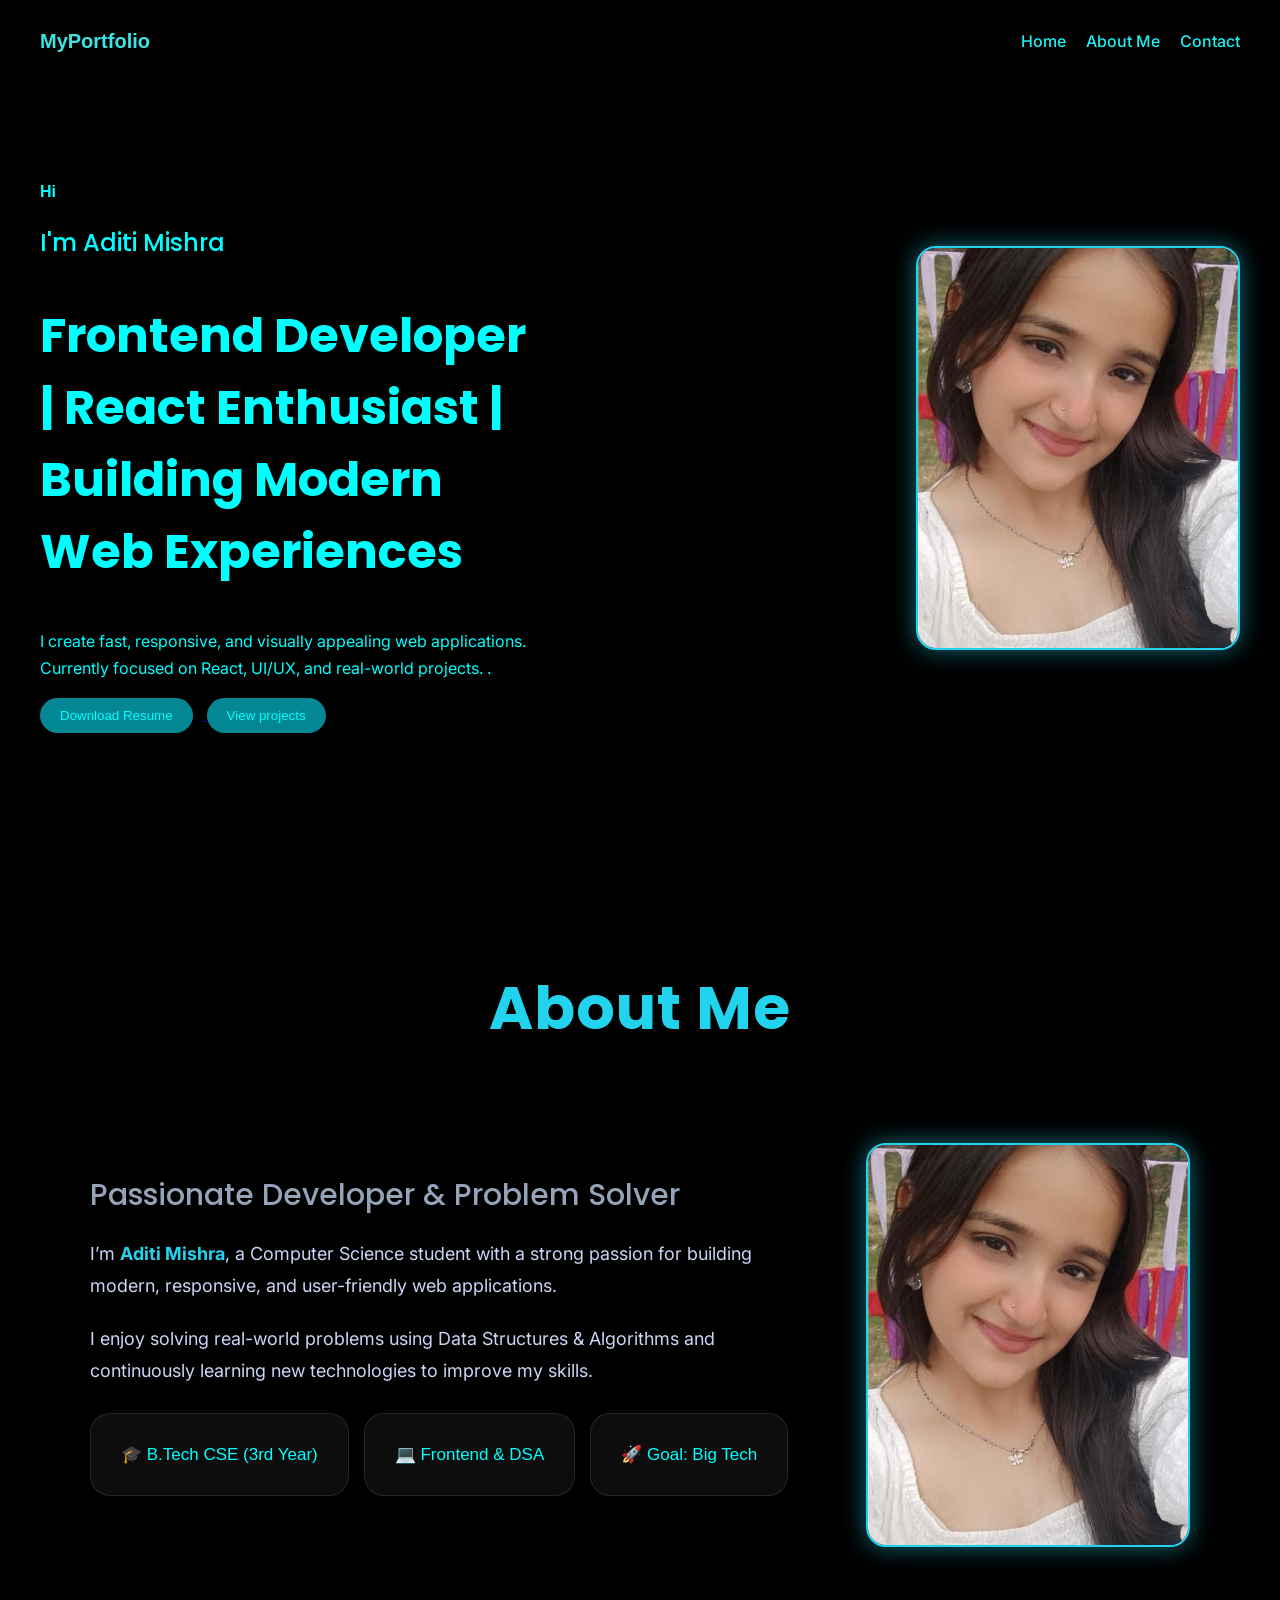
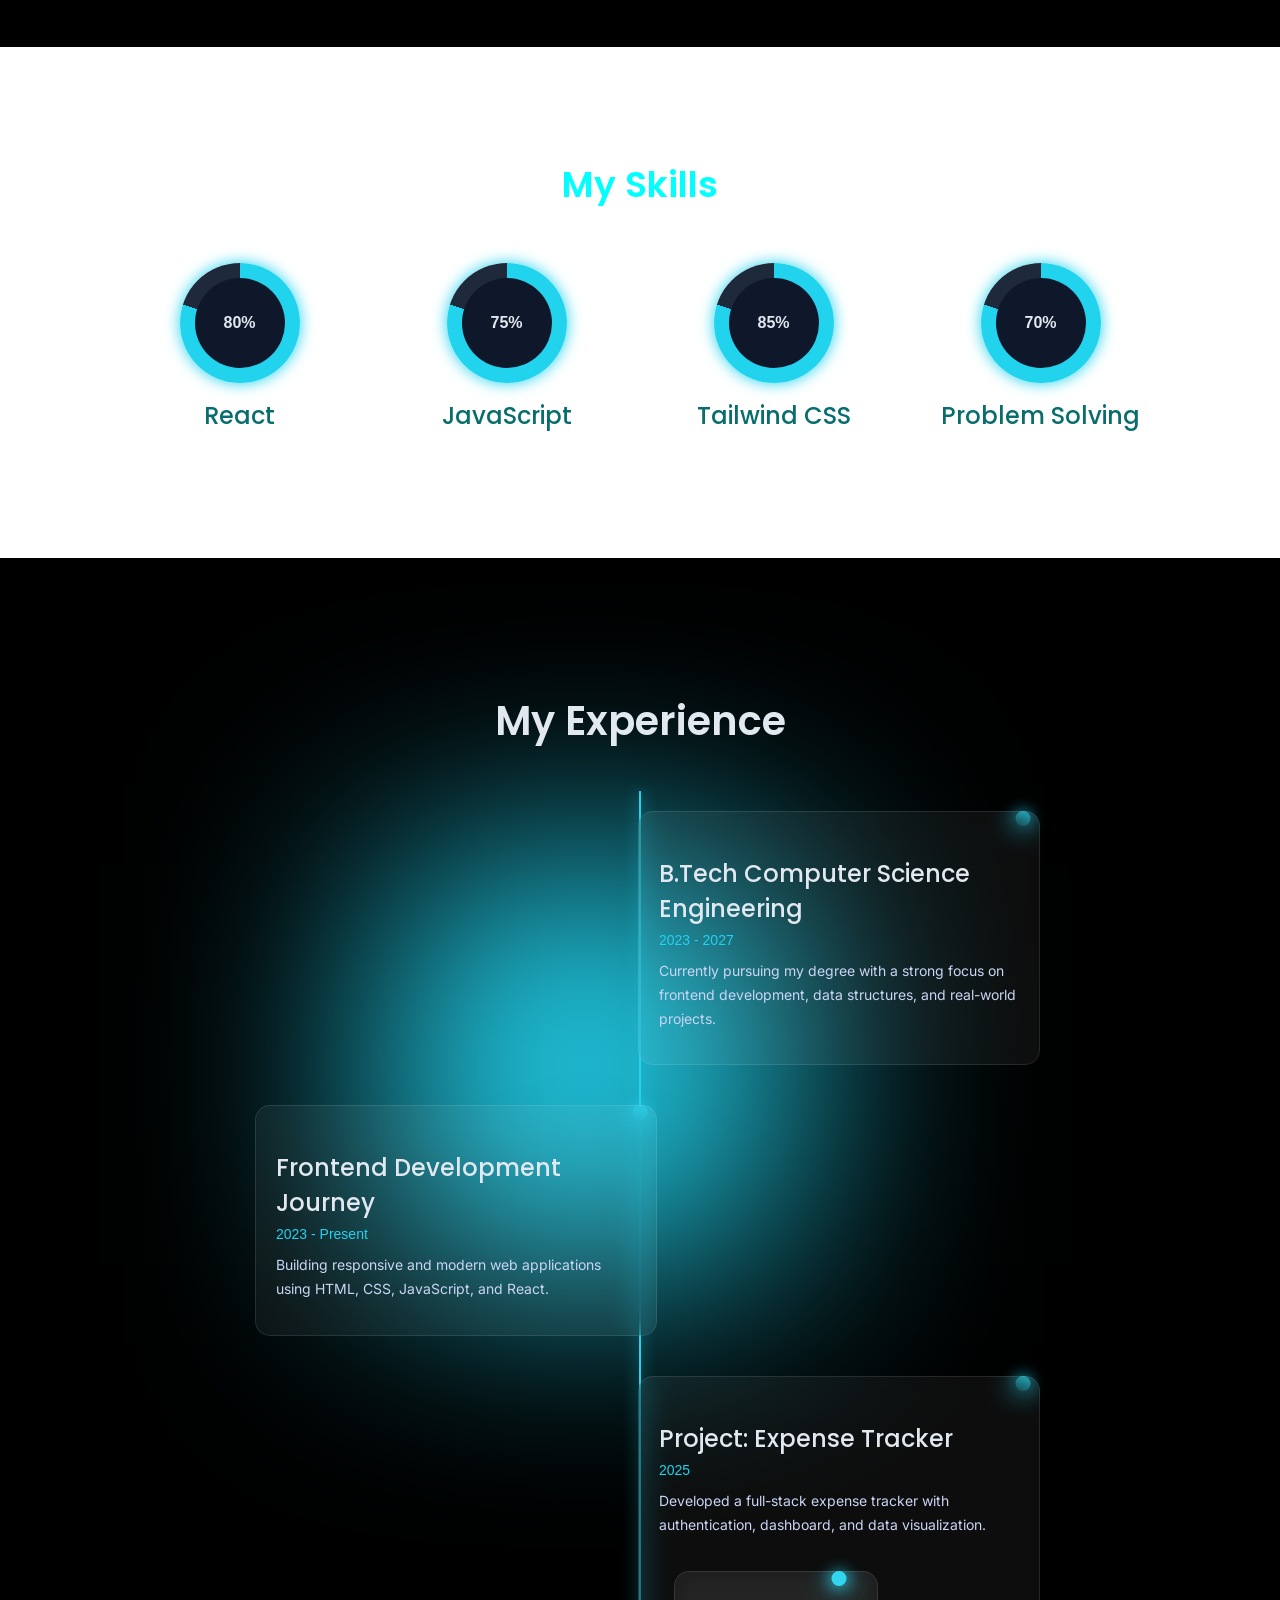
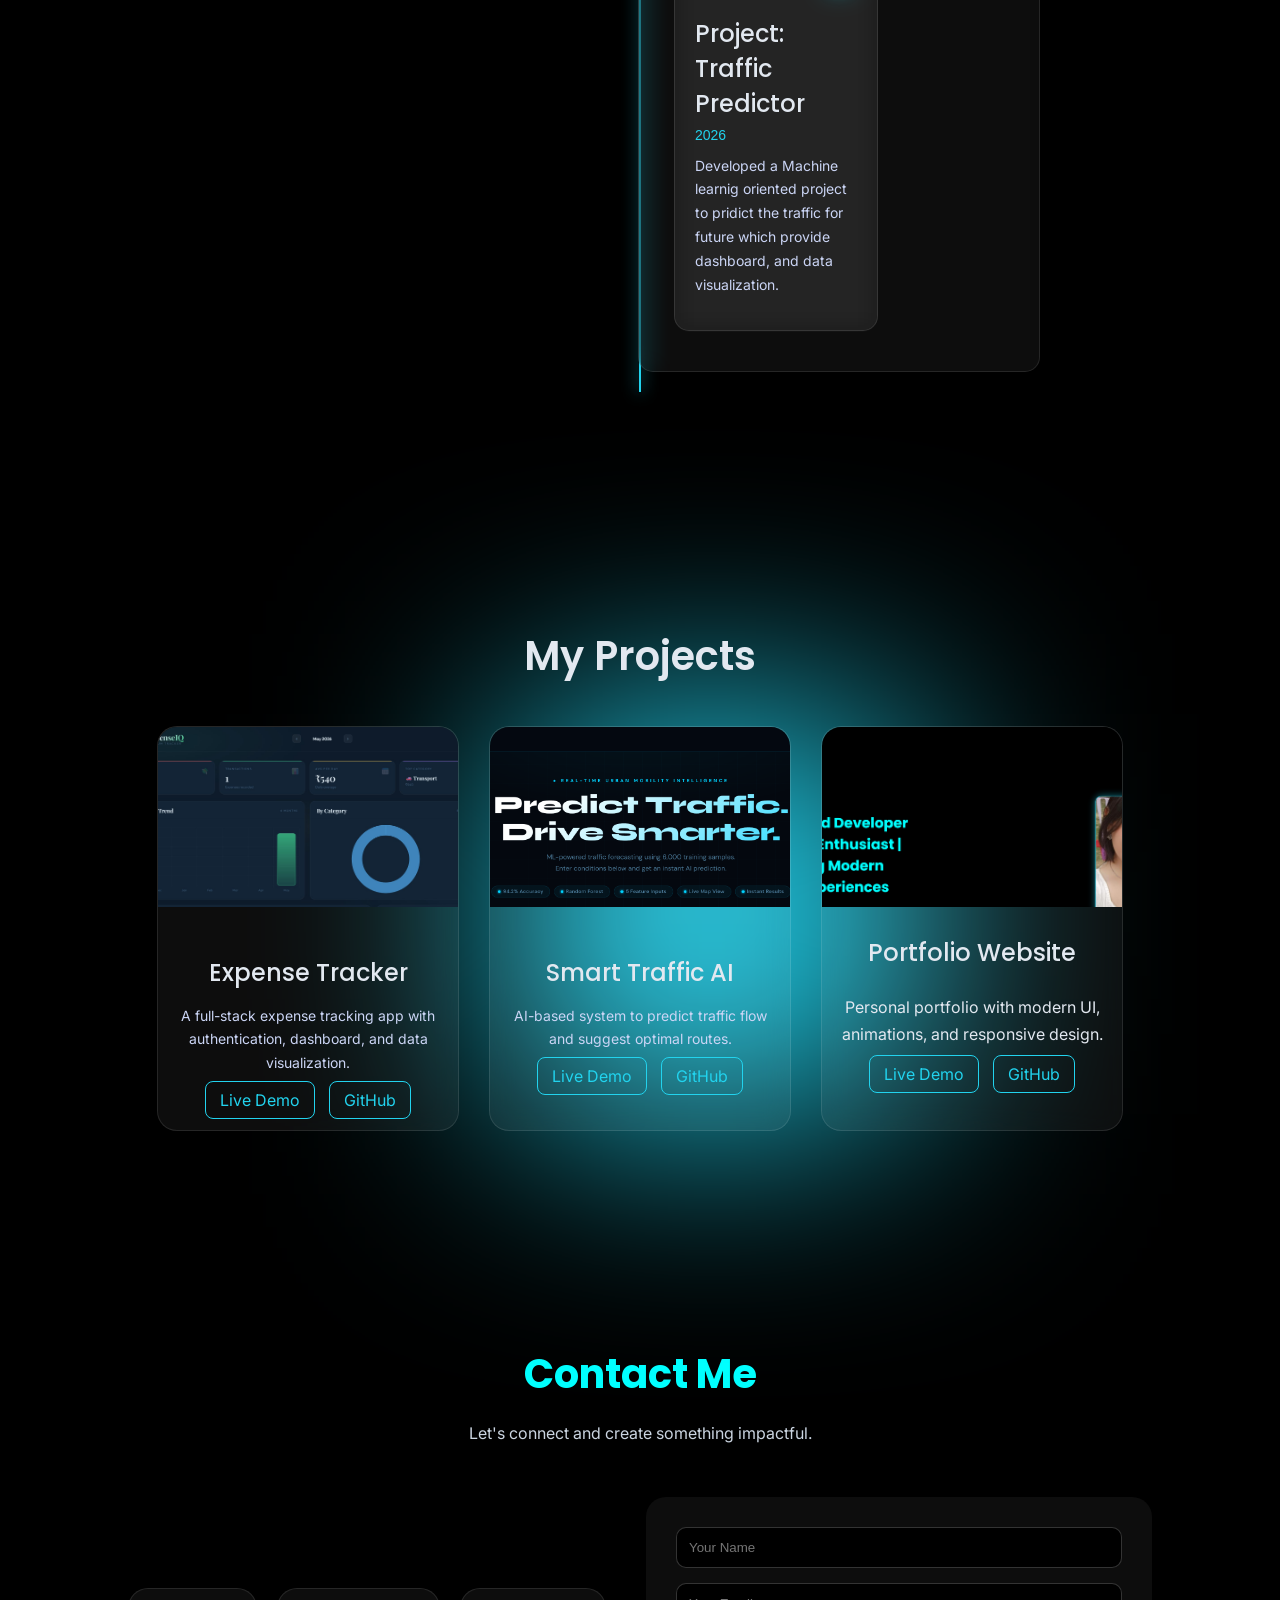
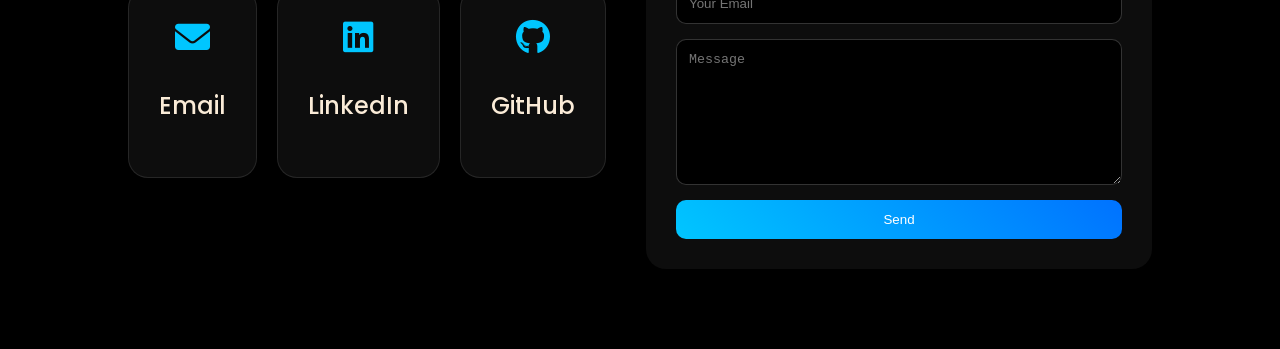
==== commit 687f8017: "Update index.html" ====
--- a/index.html
+++ b/index.html
@@ -234,37 +234,6 @@
   <h1>Contact Me</h1>
   <p class="subtitle">Let's connect and create something impactful.</p>
 
-  <!-- <div class="contact-container">
-
-    <!-- LEFT SIDE -->
-    <div class="contact-left">
-      <div class="card">
-        <i class="fas fa-envelope"></i>
-        <a href="mailto:aditimishra98211@gmail.com"><h3>Email</h3></a>
-        
-      </div>
-
-      <div class="card">
-        <i class="fab fa-linkedin"></i>
-        <a href="https://www.linkedin.com/in/aditi-mishra-0718652a6/"> <h3>LinkedIn</h3></a>
-       
-      </div>
-
-      <div class="card">
-      <i class="fab fa-github"></i>
-        <a href="https://github.com/aditimishra98211-rgb">  <h3>GitHub</h3></a>
-        
-      </div>
-      <div class="contact-right">
-  <form>
-    <input type="text" placeholder="Your Name">
-    <input type="email" placeholder="Your Email">
-    <textarea placeholder="Message"></textarea>
-    <button>Send</button>
-  </form>
-</div>
-    </div> -->
-
    <div class="contact-container">  <!-- Parent flex container -->
 
   <!-- LEFT SIDE -->
